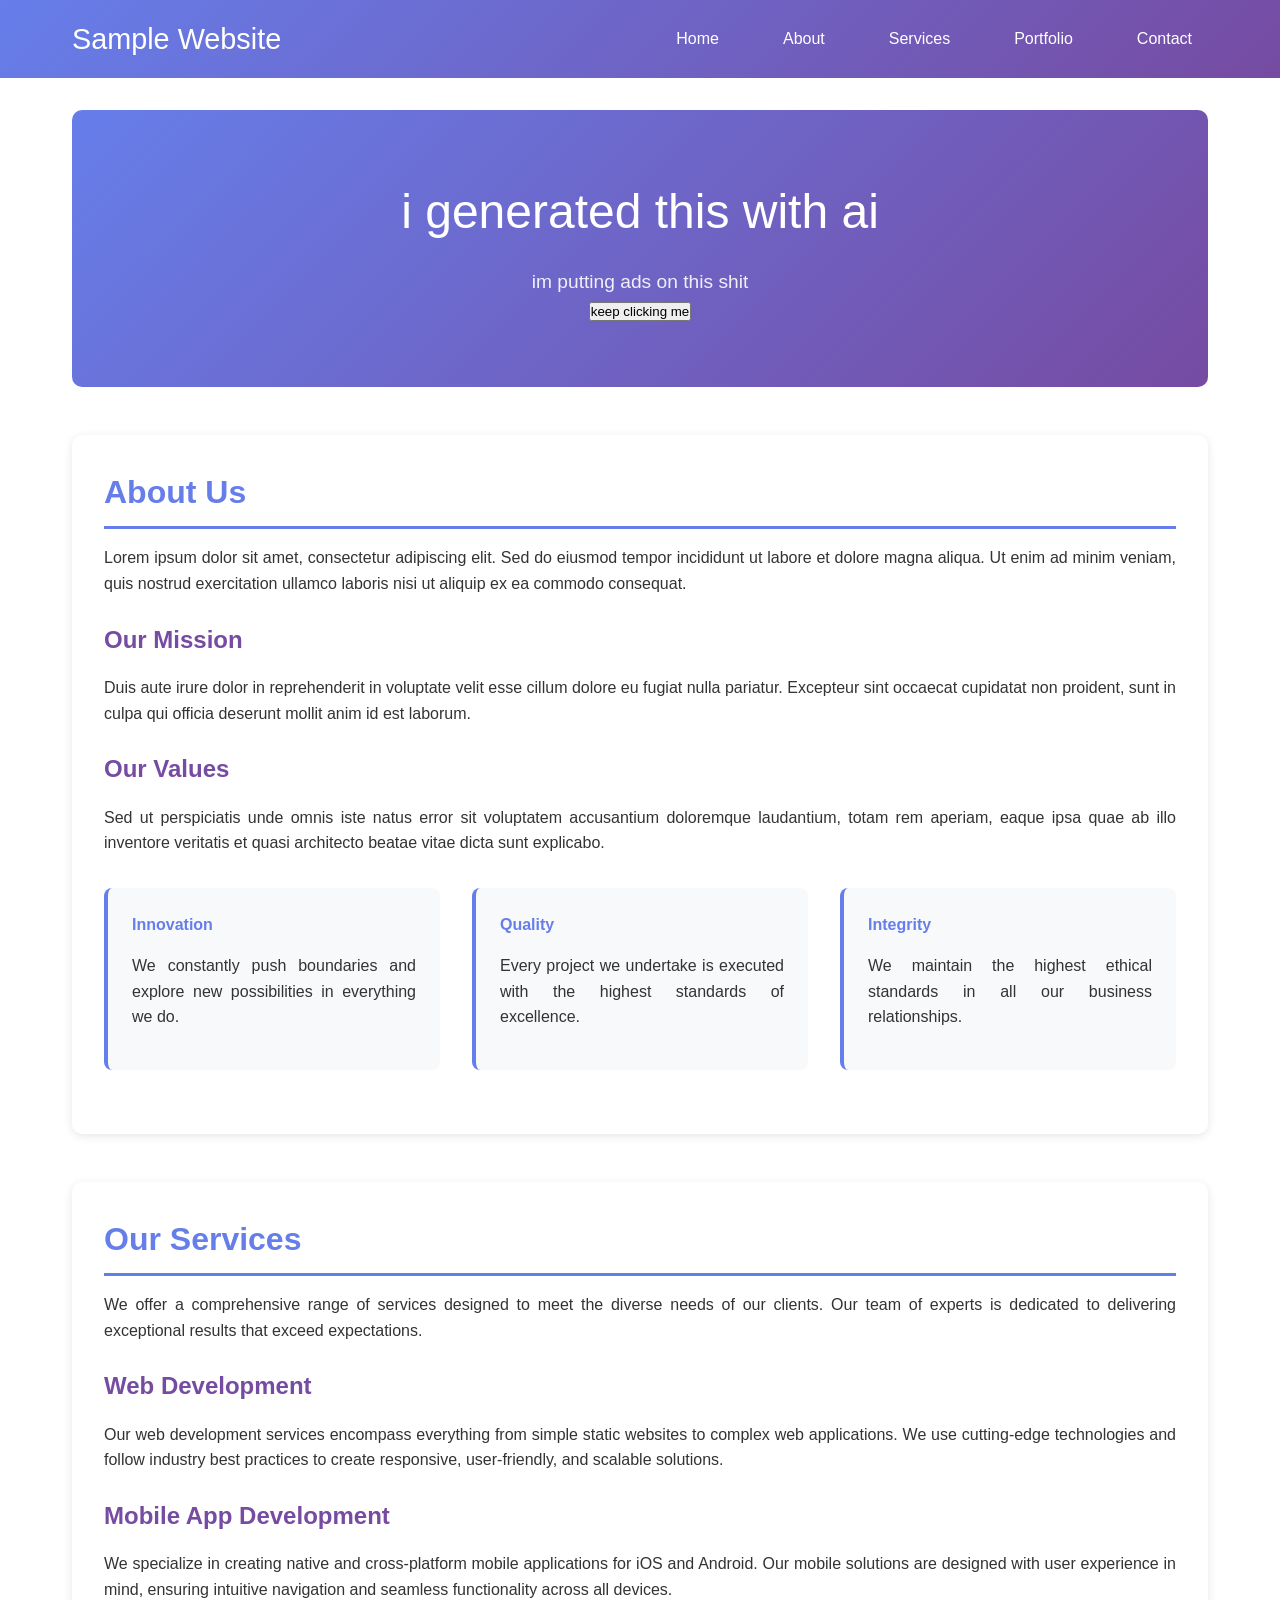
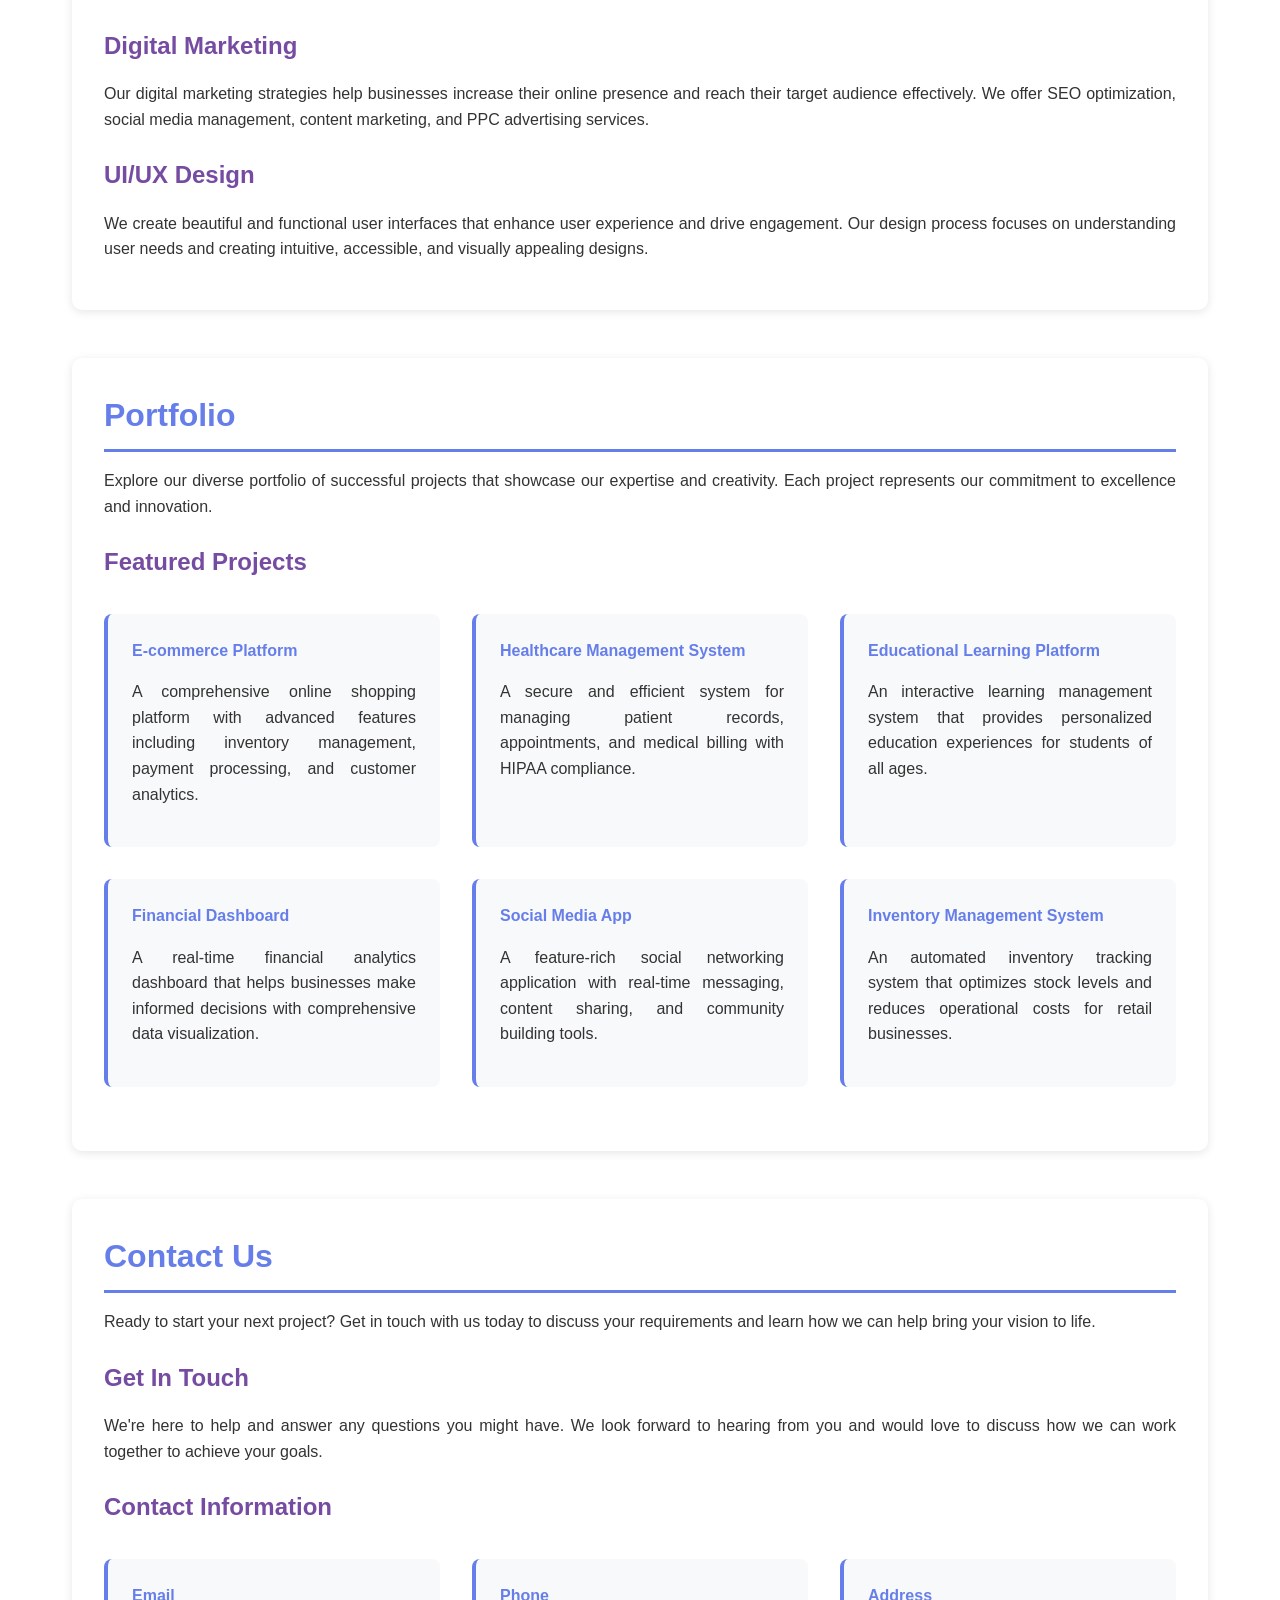
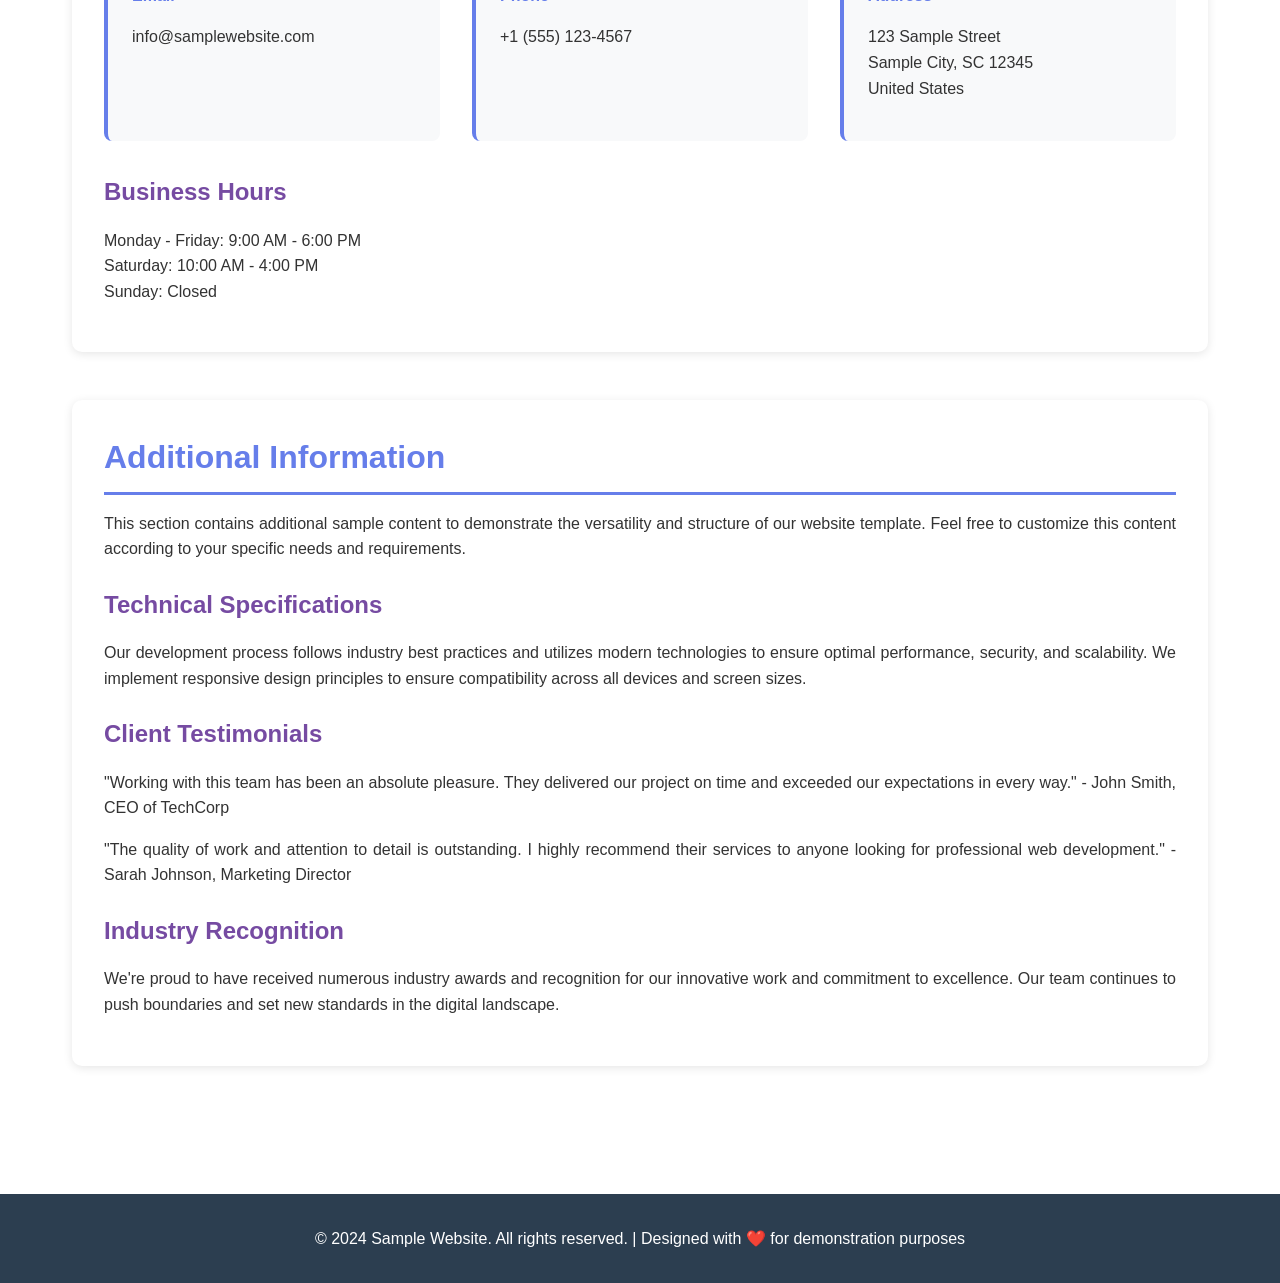
==== ads/index.html @ 0897edc3 "ai genrated monetizinoan" ====
<!DOCTYPE html>
<html lang="en">
<head>
    <meta charset="UTF-8">
    <meta name="viewport" content="width=device-width, initial-scale=1.0">
    <title>Sample Website with Multiple Pages</title>
    <style>
        * {
            margin: 0;
            padding: 0;
            box-sizing: border-box;
        }
        
        body {
            font-family: 'Segoe UI', Tahoma, Geneva, Verdana, sans-serif;
            line-height: 1.6;
            color: #333;
        }
        
        .header {
            background: linear-gradient(135deg, #667eea 0%, #764ba2 100%);
            color: white;
            padding: 1rem 0;
            position: sticky;
            top: 0;
            z-index: 100;
        }
        
        .nav {
            max-width: 1200px;
            margin: 0 auto;
            display: flex;
            justify-content: space-between;
            align-items: center;
            padding: 0 2rem;
        }
        
        .nav h1 {
            font-size: 1.8rem;
            font-weight: 300;
        }
        
        .nav-links {
            display: flex;
            list-style: none;
            gap: 2rem;
        }
        
        .nav-links a {
            color: white;
            text-decoration: none;
            padding: 0.5rem 1rem;
            border-radius: 5px;
            transition: background-color 0.3s;
        }
        
        .nav-links a:hover {
            background-color: rgba(255, 255, 255, 0.2);
        }
        
        .main-content {
            max-width: 1200px;
            margin: 0 auto;
            padding: 2rem;
        }
        
        .section {
            margin-bottom: 3rem;
            padding: 2rem;
            background: white;
            border-radius: 10px;
            box-shadow: 0 2px 10px rgba(0, 0, 0, 0.1);
        }
        
        .section h2 {
            color: #667eea;
            margin-bottom: 1rem;
            font-size: 2rem;
            border-bottom: 3px solid #667eea;
            padding-bottom: 0.5rem;
        }
        
        .section h3 {
            color: #764ba2;
            margin: 1.5rem 0 1rem 0;
            font-size: 1.5rem;
        }
        
        .section p {
            margin-bottom: 1rem;
            text-align: justify;
        }
        
        .hero {
            background: linear-gradient(135deg, #667eea 0%, #764ba2 100%);
            color: white;
            text-align: center;
            padding: 4rem 2rem;
            border-radius: 10px;
            margin-bottom: 3rem;
        }
        
        .hero h1 {
            font-size: 3rem;
            margin-bottom: 1rem;
            font-weight: 300;
        }
        
        .hero p {
            font-size: 1.2rem;
            opacity: 0.9;
        }
        
        .grid {
            display: grid;
            grid-template-columns: repeat(auto-fit, minmax(300px, 1fr));
            gap: 2rem;
            margin: 2rem 0;
        }
        
        .card {
            background: #f8f9fa;
            padding: 1.5rem;
            border-radius: 8px;
            border-left: 4px solid #667eea;
        }
        
        .card h4 {
            color: #667eea;
            margin-bottom: 1rem;
        }
        
        .footer {
            background: #2c3e50;
            color: white;
            text-align: center;
            padding: 2rem;
            margin-top: 3rem;
        }
        
        @media (max-width: 768px) {
            .nav {
                flex-direction: column;
                gap: 1rem;
            }
            
            .nav-links {
                flex-wrap: wrap;
                justify-content: center;
            }
            
            .hero h1 {
                font-size: 2rem;
            }
        }
    </style>
    <script type='text/javascript' src='//pl27467486.profitableratecpm.com/f0/62/bd/f062bd8b96fdc5487e58230e11aaae41.js'></script>
</head>
<body>
    <header class="header">
        <nav class="nav">
            <h1>Sample Website</h1>
            <ul class="nav-links">
                <li><a href="#home">Home</a></li>
                <li><a href="#about">About</a></li>
                <li><a href="#services">Services</a></li>
                <li><a href="#portfolio">Portfolio</a></li>
                <li><a href="#contact">Contact</a></li>
            </ul>
        </nav>
    </header>

    <div class="main-content">
        <section id="home" class="hero">
            <h1>i generated this with ai</h1>
            <p>im putting ads on this shit</p>
            <button>keep clicking me</button>
        </section>

        <section id="about" class="section">
            <h2>About Us</h2>
            <p>Lorem ipsum dolor sit amet, consectetur adipiscing elit. Sed do eiusmod tempor incididunt ut labore et dolore magna aliqua. Ut enim ad minim veniam, quis nostrud exercitation ullamco laboris nisi ut aliquip ex ea commodo consequat.</p>
            
            <h3>Our Mission</h3>
            <p>Duis aute irure dolor in reprehenderit in voluptate velit esse cillum dolore eu fugiat nulla pariatur. Excepteur sint occaecat cupidatat non proident, sunt in culpa qui officia deserunt mollit anim id est laborum.</p>
            
            <h3>Our Values</h3>
            <p>Sed ut perspiciatis unde omnis iste natus error sit voluptatem accusantium doloremque laudantium, totam rem aperiam, eaque ipsa quae ab illo inventore veritatis et quasi architecto beatae vitae dicta sunt explicabo.</p>
            
            <div class="grid">
                <div class="card">
                    <h4>Innovation</h4>
                    <p>We constantly push boundaries and explore new possibilities in everything we do.</p>
                </div>
                <div class="card">
                    <h4>Quality</h4>
                    <p>Every project we undertake is executed with the highest standards of excellence.</p>
                </div>
                <div class="card">
                    <h4>Integrity</h4>
                    <p>We maintain the highest ethical standards in all our business relationships.</p>
                </div>
            </div>
        </section>

        <section id="services" class="section">
            <h2>Our Services</h2>
            <p>We offer a comprehensive range of services designed to meet the diverse needs of our clients. Our team of experts is dedicated to delivering exceptional results that exceed expectations.</p>
            
            <h3>Web Development</h3>
            <p>Our web development services encompass everything from simple static websites to complex web applications. We use cutting-edge technologies and follow industry best practices to create responsive, user-friendly, and scalable solutions.</p>
            
            <h3>Mobile App Development</h3>
            <p>We specialize in creating native and cross-platform mobile applications for iOS and Android. Our mobile solutions are designed with user experience in mind, ensuring intuitive navigation and seamless functionality across all devices.</p>
            
            <h3>Digital Marketing</h3>
            <p>Our digital marketing strategies help businesses increase their online presence and reach their target audience effectively. We offer SEO optimization, social media management, content marketing, and PPC advertising services.</p>
            
            <h3>UI/UX Design</h3>
            <p>We create beautiful and functional user interfaces that enhance user experience and drive engagement. Our design process focuses on understanding user needs and creating intuitive, accessible, and visually appealing designs.</p>
        </section>

        <section id="portfolio" class="section">
            <h2>Portfolio</h2>
            <p>Explore our diverse portfolio of successful projects that showcase our expertise and creativity. Each project represents our commitment to excellence and innovation.</p>
            
            <h3>Featured Projects</h3>
            <div class="grid">
                <div class="card">
                    <h4>E-commerce Platform</h4>
                    <p>A comprehensive online shopping platform with advanced features including inventory management, payment processing, and customer analytics.</p>
                </div>
                <div class="card">
                    <h4>Healthcare Management System</h4>
                    <p>A secure and efficient system for managing patient records, appointments, and medical billing with HIPAA compliance.</p>
                </div>
                <div class="card">
                    <h4>Educational Learning Platform</h4>
                    <p>An interactive learning management system that provides personalized education experiences for students of all ages.</p>
                </div>
                <div class="card">
                    <h4>Financial Dashboard</h4>
                    <p>A real-time financial analytics dashboard that helps businesses make informed decisions with comprehensive data visualization.</p>
                </div>
                <div class="card">
                    <h4>Social Media App</h4>
                    <p>A feature-rich social networking application with real-time messaging, content sharing, and community building tools.</p>
                </div>
                <div class="card">
                    <h4>Inventory Management System</h4>
                    <p>An automated inventory tracking system that optimizes stock levels and reduces operational costs for retail businesses.</p>
                </div>
            </div>
        </section>

        <section id="contact" class="section">
            <h2>Contact Us</h2>
            <p>Ready to start your next project? Get in touch with us today to discuss your requirements and learn how we can help bring your vision to life.</p>
            
            <h3>Get In Touch</h3>
            <p>We're here to help and answer any questions you might have. We look forward to hearing from you and would love to discuss how we can work together to achieve your goals.</p>
            
            <h3>Contact Information</h3>
            <div class="grid">
                <div class="card">
                    <h4>Email</h4>
                    <p>info@samplewebsite.com</p>
                </div>
                <div class="card">
                    <h4>Phone</h4>
                    <p>+1 (555) 123-4567</p>
                </div>
                <div class="card">
                    <h4>Address</h4>
                    <p>123 Sample Street<br>Sample City, SC 12345<br>United States</p>
                </div>
            </div>
            
            <h3>Business Hours</h3>
            <p>Monday - Friday: 9:00 AM - 6:00 PM<br>
            Saturday: 10:00 AM - 4:00 PM<br>
            Sunday: Closed</p>
        </section>

        <section class="section">
            <h2>Additional Information</h2>
            <p>This section contains additional sample content to demonstrate the versatility and structure of our website template. Feel free to customize this content according to your specific needs and requirements.</p>
            
            <h3>Technical Specifications</h3>
            <p>Our development process follows industry best practices and utilizes modern technologies to ensure optimal performance, security, and scalability. We implement responsive design principles to ensure compatibility across all devices and screen sizes.</p>
            
            <h3>Client Testimonials</h3>
            <p>"Working with this team has been an absolute pleasure. They delivered our project on time and exceeded our expectations in every way." - John Smith, CEO of TechCorp</p>
            <p>"The quality of work and attention to detail is outstanding. I highly recommend their services to anyone looking for professional web development." - Sarah Johnson, Marketing Director</p>
            
            <h3>Industry Recognition</h3>
            <p>We're proud to have received numerous industry awards and recognition for our innovative work and commitment to excellence. Our team continues to push boundaries and set new standards in the digital landscape.</p>
        </section>
    </div>

    <footer class="footer">
        <p>&copy; 2024 Sample Website. All rights reserved. | Designed with ❤️ for demonstration purposes</p>
    </footer>
</body>
</html>
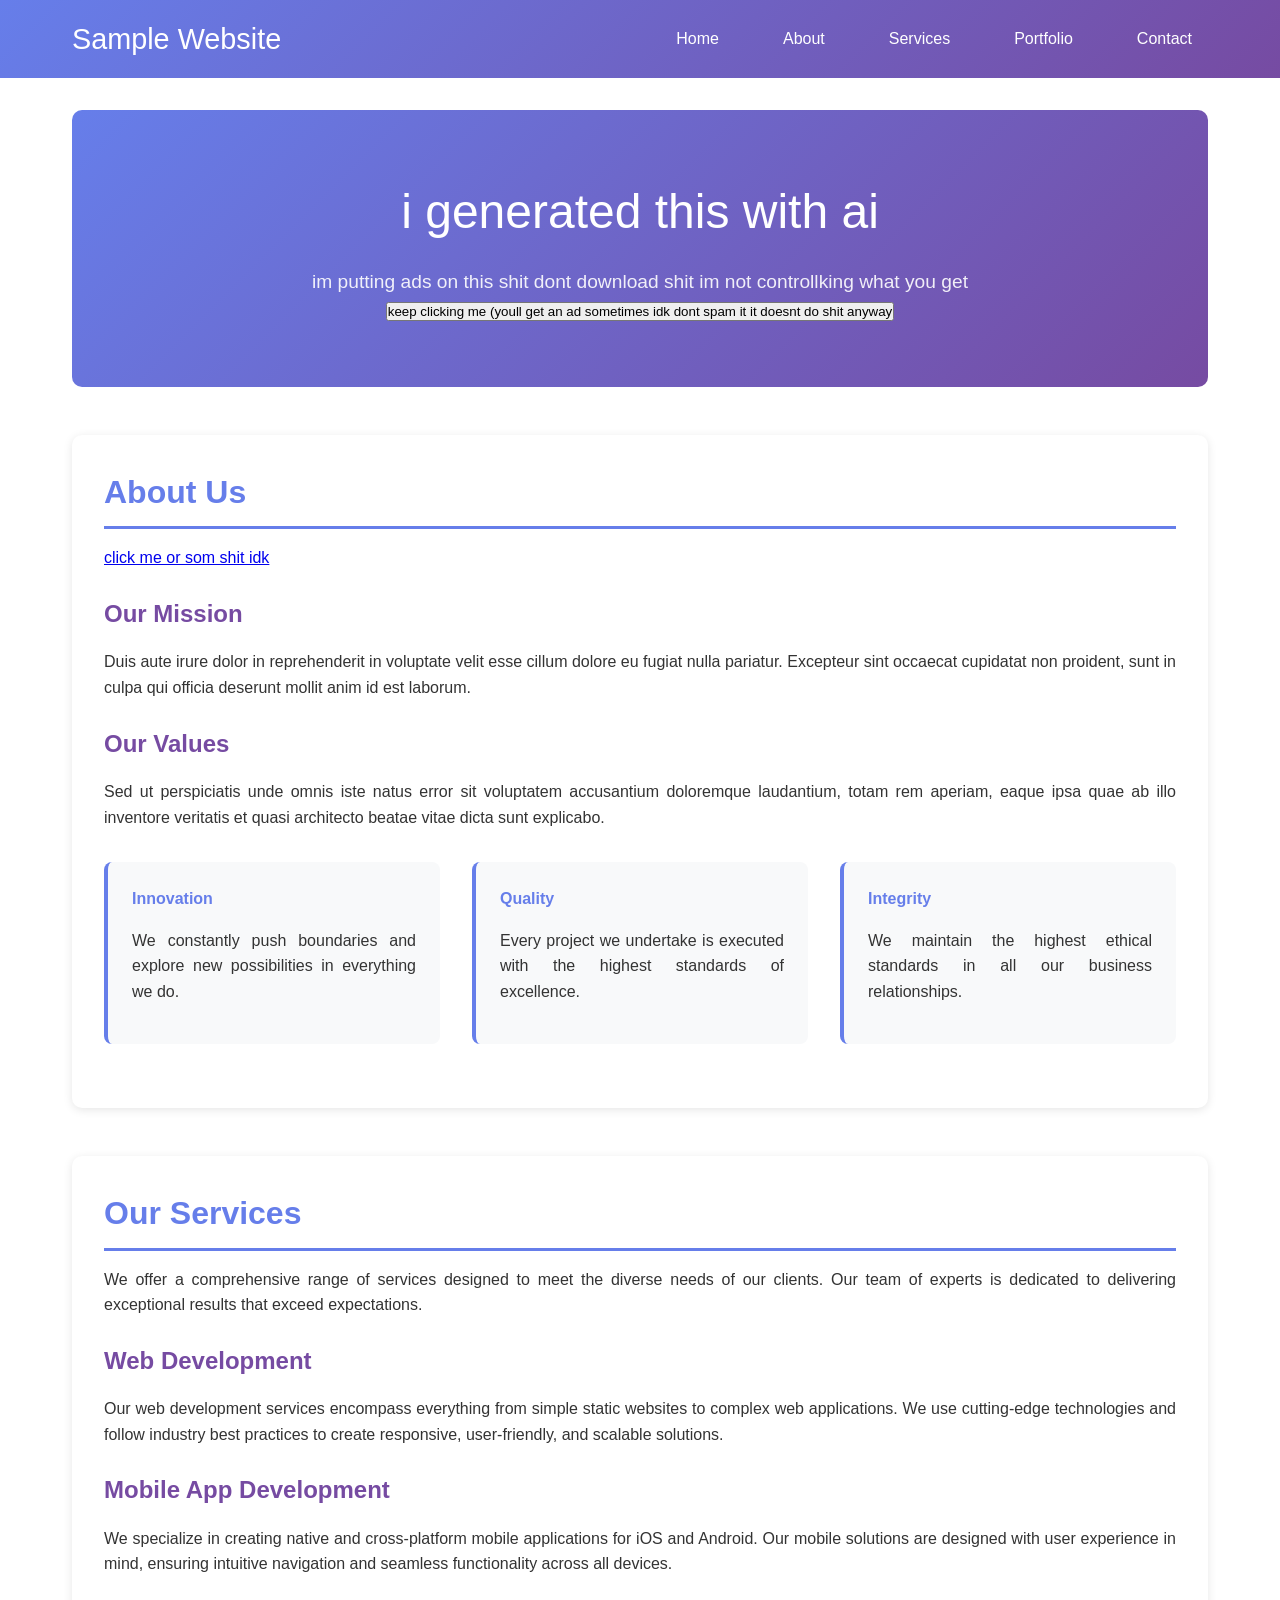
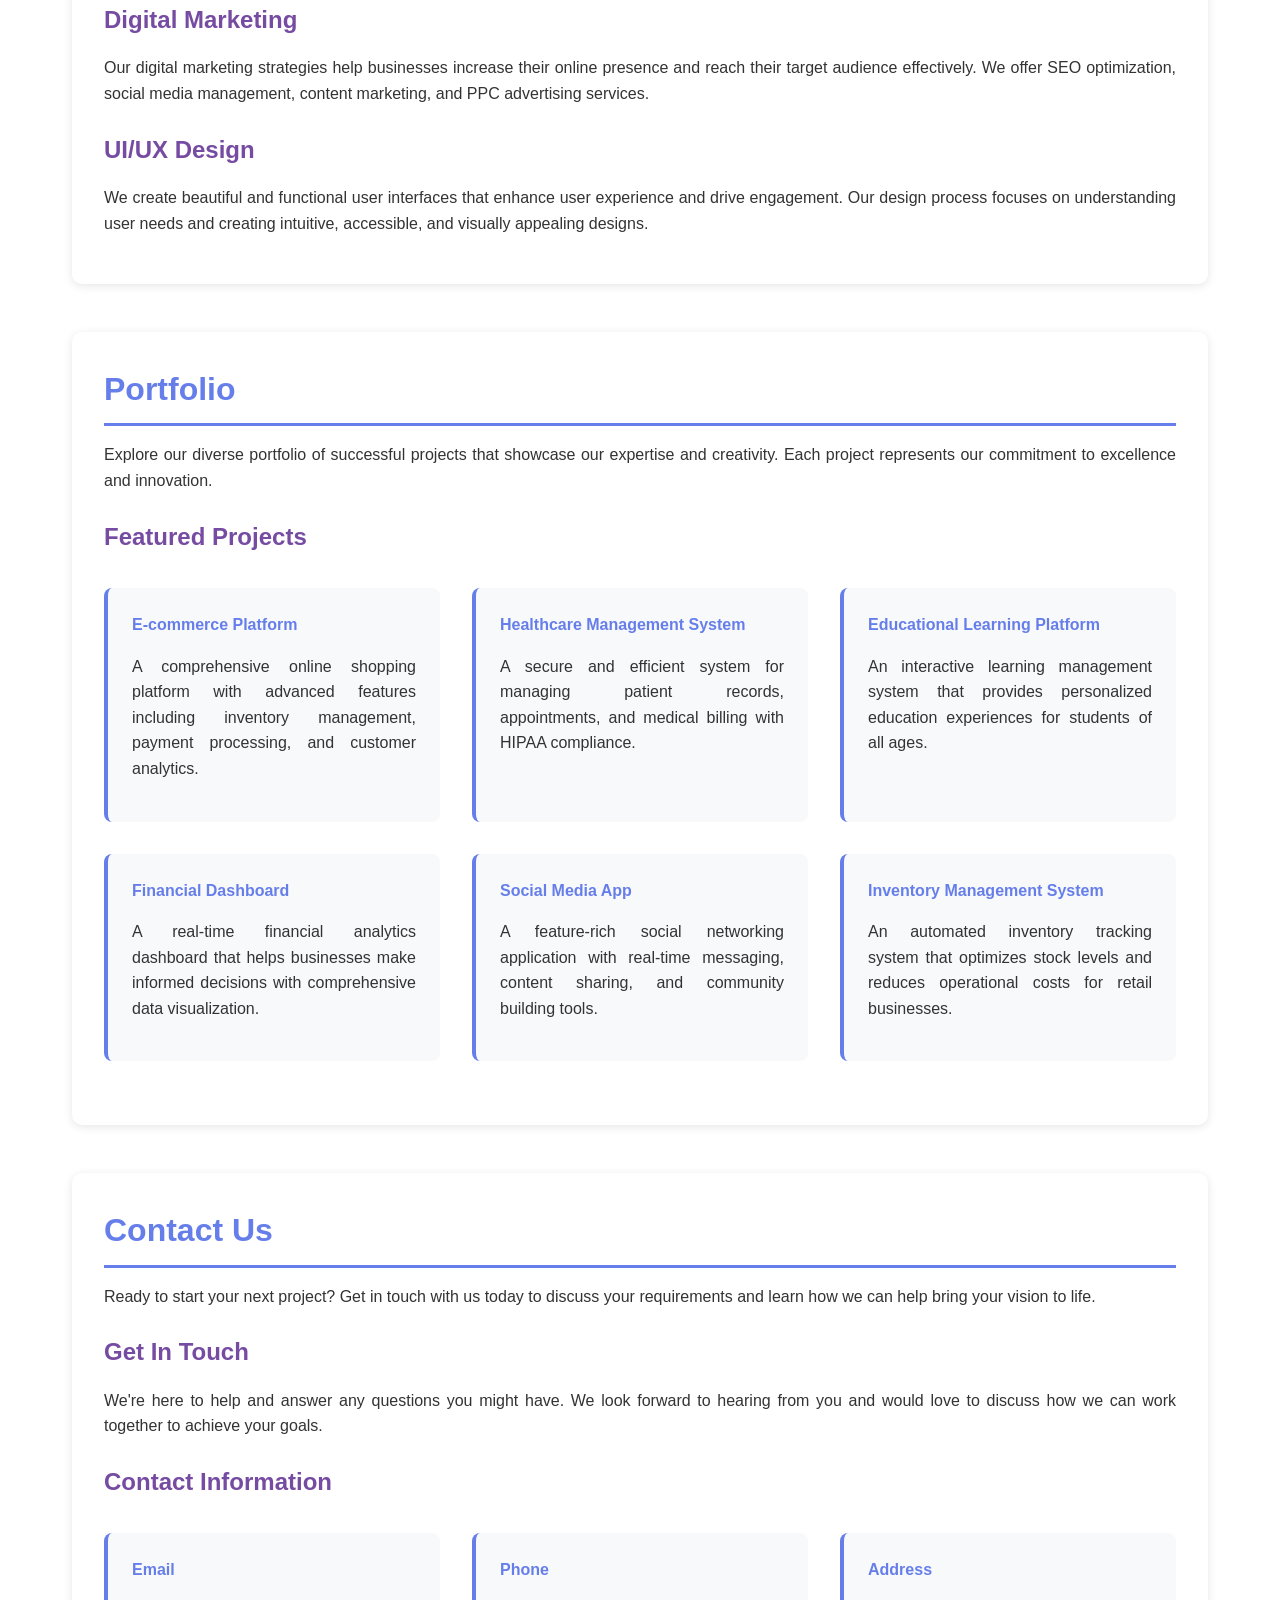
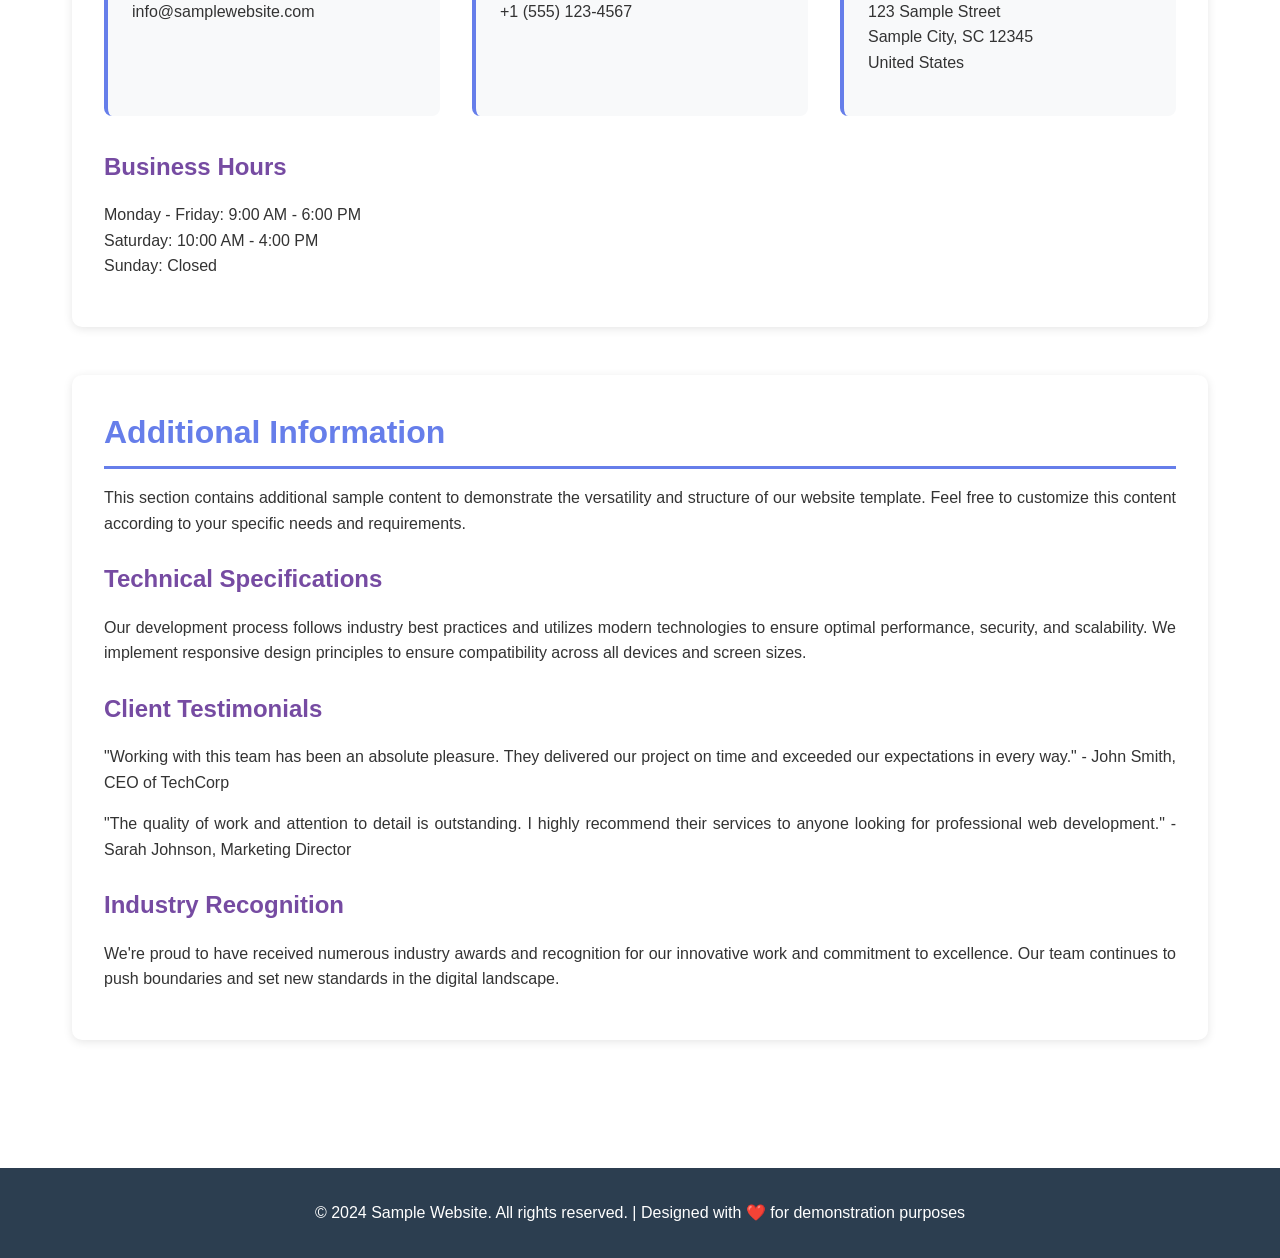
==== commit 80519065: "moneymaxxing" ====
--- a/ads/index.html
+++ b/ads/index.html
@@ -1,305 +1,463 @@
 <!DOCTYPE html>
 <html lang="en">
-<head>
-    <meta charset="UTF-8">
-    <meta name="viewport" content="width=device-width, initial-scale=1.0">
+  <head>
+    <meta charset="UTF-8" />
+    <meta name="viewport" content="width=device-width, initial-scale=1.0" />
     <title>Sample Website with Multiple Pages</title>
     <style>
-        * {
-            margin: 0;
-            padding: 0;
-            box-sizing: border-box;
+      * {
+        margin: 0;
+        padding: 0;
+        box-sizing: border-box;
+      }
+
+      body {
+        font-family: "Segoe UI", Tahoma, Geneva, Verdana, sans-serif;
+        line-height: 1.6;
+        color: #333;
+      }
+
+      .header {
+        background: linear-gradient(135deg, #667eea 0%, #764ba2 100%);
+        color: white;
+        padding: 1rem 0;
+        position: sticky;
+        top: 0;
+        z-index: 100;
+      }
+
+      .nav {
+        max-width: 1200px;
+        margin: 0 auto;
+        display: flex;
+        justify-content: space-between;
+        align-items: center;
+        padding: 0 2rem;
+      }
+
+      .nav h1 {
+        font-size: 1.8rem;
+        font-weight: 300;
+      }
+
+      .nav-links {
+        display: flex;
+        list-style: none;
+        gap: 2rem;
+      }
+
+      .nav-links a {
+        color: white;
+        text-decoration: none;
+        padding: 0.5rem 1rem;
+        border-radius: 5px;
+        transition: background-color 0.3s;
+      }
+
+      .nav-links a:hover {
+        background-color: rgba(255, 255, 255, 0.2);
+      }
+
+      .main-content {
+        max-width: 1200px;
+        margin: 0 auto;
+        padding: 2rem;
+      }
+
+      .section {
+        margin-bottom: 3rem;
+        padding: 2rem;
+        background: white;
+        border-radius: 10px;
+        box-shadow: 0 2px 10px rgba(0, 0, 0, 0.1);
+      }
+
+      .section h2 {
+        color: #667eea;
+        margin-bottom: 1rem;
+        font-size: 2rem;
+        border-bottom: 3px solid #667eea;
+        padding-bottom: 0.5rem;
+      }
+
+      .section h3 {
+        color: #764ba2;
+        margin: 1.5rem 0 1rem 0;
+        font-size: 1.5rem;
+      }
+
+      .section p {
+        margin-bottom: 1rem;
+        text-align: justify;
+      }
+
+      .hero {
+        background: linear-gradient(135deg, #667eea 0%, #764ba2 100%);
+        color: white;
+        text-align: center;
+        padding: 4rem 2rem;
+        border-radius: 10px;
+        margin-bottom: 3rem;
+      }
+
+      .hero h1 {
+        font-size: 3rem;
+        margin-bottom: 1rem;
+        font-weight: 300;
+      }
+
+      .hero p {
+        font-size: 1.2rem;
+        opacity: 0.9;
+      }
+
+      .grid {
+        display: grid;
+        grid-template-columns: repeat(auto-fit, minmax(300px, 1fr));
+        gap: 2rem;
+        margin: 2rem 0;
+      }
+
+      .card {
+        background: #f8f9fa;
+        padding: 1.5rem;
+        border-radius: 8px;
+        border-left: 4px solid #667eea;
+      }
+
+      .card h4 {
+        color: #667eea;
+        margin-bottom: 1rem;
+      }
+
+      .footer {
+        background: #2c3e50;
+        color: white;
+        text-align: center;
+        padding: 2rem;
+        margin-top: 3rem;
+      }
+
+      @media (max-width: 768px) {
+        .nav {
+          flex-direction: column;
+          gap: 1rem;
         }
-        
-        body {
-            font-family: 'Segoe UI', Tahoma, Geneva, Verdana, sans-serif;
-            line-height: 1.6;
-            color: #333;
+
+        .nav-links {
+          flex-wrap: wrap;
+          justify-content: center;
         }
-        
-        .header {
-            background: linear-gradient(135deg, #667eea 0%, #764ba2 100%);
-            color: white;
-            padding: 1rem 0;
-            position: sticky;
-            top: 0;
-            z-index: 100;
+
+        .hero h1 {
+          font-size: 2rem;
         }
-        
-        .nav {
-            max-width: 1200px;
-            margin: 0 auto;
-            display: flex;
-            justify-content: space-between;
-            align-items: center;
-            padding: 0 2rem;
-        }
-        
-        .nav h1 {
-            font-size: 1.8rem;
-            font-weight: 300;
-        }
-        
-        .nav-links {
-            display: flex;
-            list-style: none;
-            gap: 2rem;
-        }
-        
-        .nav-links a {
-            color: white;
-            text-decoration: none;
-            padding: 0.5rem 1rem;
-            border-radius: 5px;
-            transition: background-color 0.3s;
-        }
-        
-        .nav-links a:hover {
-            background-color: rgba(255, 255, 255, 0.2);
-        }
-        
-        .main-content {
-            max-width: 1200px;
-            margin: 0 auto;
-            padding: 2rem;
-        }
-        
-        .section {
-            margin-bottom: 3rem;
-            padding: 2rem;
-            background: white;
-            border-radius: 10px;
-            box-shadow: 0 2px 10px rgba(0, 0, 0, 0.1);
-        }
-        
-        .section h2 {
-            color: #667eea;
-            margin-bottom: 1rem;
-            font-size: 2rem;
-            border-bottom: 3px solid #667eea;
-            padding-bottom: 0.5rem;
-        }
-        
-        .section h3 {
-            color: #764ba2;
-            margin: 1.5rem 0 1rem 0;
-            font-size: 1.5rem;
-        }
-        
-        .section p {
-            margin-bottom: 1rem;
-            text-align: justify;
-        }
-        
-        .hero {
-            background: linear-gradient(135deg, #667eea 0%, #764ba2 100%);
-            color: white;
-            text-align: center;
-            padding: 4rem 2rem;
-            border-radius: 10px;
-            margin-bottom: 3rem;
-        }
-        
-        .hero h1 {
-            font-size: 3rem;
-            margin-bottom: 1rem;
-            font-weight: 300;
-        }
-        
-        .hero p {
-            font-size: 1.2rem;
-            opacity: 0.9;
-        }
-        
-        .grid {
-            display: grid;
-            grid-template-columns: repeat(auto-fit, minmax(300px, 1fr));
-            gap: 2rem;
-            margin: 2rem 0;
-        }
-        
-        .card {
-            background: #f8f9fa;
-            padding: 1.5rem;
-            border-radius: 8px;
-            border-left: 4px solid #667eea;
-        }
-        
-        .card h4 {
-            color: #667eea;
-            margin-bottom: 1rem;
-        }
-        
-        .footer {
-            background: #2c3e50;
-            color: white;
-            text-align: center;
-            padding: 2rem;
-            margin-top: 3rem;
-        }
-        
-        @media (max-width: 768px) {
-            .nav {
-                flex-direction: column;
-                gap: 1rem;
-            }
-            
-            .nav-links {
-                flex-wrap: wrap;
-                justify-content: center;
-            }
-            
-            .hero h1 {
-                font-size: 2rem;
-            }
-        }
+      }
     </style>
-    <script type='text/javascript' src='//pl27467486.profitableratecpm.com/f0/62/bd/f062bd8b96fdc5487e58230e11aaae41.js'></script>
-</head>
-<body>
+    <script
+      type="text/javascript"
+      src="//pl27467486.profitableratecpm.com/f0/62/bd/f062bd8b96fdc5487e58230e11aaae41.js"
+    ></script>
+    <script
+      async="async"
+      data-cfasync="false"
+      src="//pl27467524.profitableratecpm.com/0f16e6f002b86848da701fe4509e73d3/invoke.js"
+    ></script>
+    <div id="container-0f16e6f002b86848da701fe4509e73d3"></div>
+  </head>
+  <body>
     <header class="header">
-        <nav class="nav">
-            <h1>Sample Website</h1>
-            <ul class="nav-links">
-                <li><a href="#home">Home</a></li>
-                <li><a href="#about">About</a></li>
-                <li><a href="#services">Services</a></li>
-                <li><a href="#portfolio">Portfolio</a></li>
-                <li><a href="#contact">Contact</a></li>
-            </ul>
-        </nav>
+      <nav class="nav">
+        <h1>Sample Website</h1>
+        <ul class="nav-links">
+          <li><a href="#home">Home</a></li>
+          <li><a href="#about">About</a></li>
+          <li><a href="#services">Services</a></li>
+          <li><a href="#portfolio">Portfolio</a></li>
+          <li><a href="#contact">Contact</a></li>
+        </ul>
+      </nav>
     </header>
 
     <div class="main-content">
-        <section id="home" class="hero">
-            <h1>i generated this with ai</h1>
-            <p>im putting ads on this shit</p>
-            <button>keep clicking me</button>
-        </section>
-
-        <section id="about" class="section">
-            <h2>About Us</h2>
-            <p>Lorem ipsum dolor sit amet, consectetur adipiscing elit. Sed do eiusmod tempor incididunt ut labore et dolore magna aliqua. Ut enim ad minim veniam, quis nostrud exercitation ullamco laboris nisi ut aliquip ex ea commodo consequat.</p>
-            
-            <h3>Our Mission</h3>
-            <p>Duis aute irure dolor in reprehenderit in voluptate velit esse cillum dolore eu fugiat nulla pariatur. Excepteur sint occaecat cupidatat non proident, sunt in culpa qui officia deserunt mollit anim id est laborum.</p>
-            
-            <h3>Our Values</h3>
-            <p>Sed ut perspiciatis unde omnis iste natus error sit voluptatem accusantium doloremque laudantium, totam rem aperiam, eaque ipsa quae ab illo inventore veritatis et quasi architecto beatae vitae dicta sunt explicabo.</p>
-            
-            <div class="grid">
-                <div class="card">
-                    <h4>Innovation</h4>
-                    <p>We constantly push boundaries and explore new possibilities in everything we do.</p>
-                </div>
-                <div class="card">
-                    <h4>Quality</h4>
-                    <p>Every project we undertake is executed with the highest standards of excellence.</p>
-                </div>
-                <div class="card">
-                    <h4>Integrity</h4>
-                    <p>We maintain the highest ethical standards in all our business relationships.</p>
-                </div>
-            </div>
-        </section>
-
-        <section id="services" class="section">
-            <h2>Our Services</h2>
-            <p>We offer a comprehensive range of services designed to meet the diverse needs of our clients. Our team of experts is dedicated to delivering exceptional results that exceed expectations.</p>
-            
-            <h3>Web Development</h3>
-            <p>Our web development services encompass everything from simple static websites to complex web applications. We use cutting-edge technologies and follow industry best practices to create responsive, user-friendly, and scalable solutions.</p>
-            
-            <h3>Mobile App Development</h3>
-            <p>We specialize in creating native and cross-platform mobile applications for iOS and Android. Our mobile solutions are designed with user experience in mind, ensuring intuitive navigation and seamless functionality across all devices.</p>
-            
-            <h3>Digital Marketing</h3>
-            <p>Our digital marketing strategies help businesses increase their online presence and reach their target audience effectively. We offer SEO optimization, social media management, content marketing, and PPC advertising services.</p>
-            
-            <h3>UI/UX Design</h3>
-            <p>We create beautiful and functional user interfaces that enhance user experience and drive engagement. Our design process focuses on understanding user needs and creating intuitive, accessible, and visually appealing designs.</p>
-        </section>
-
-        <section id="portfolio" class="section">
-            <h2>Portfolio</h2>
-            <p>Explore our diverse portfolio of successful projects that showcase our expertise and creativity. Each project represents our commitment to excellence and innovation.</p>
-            
-            <h3>Featured Projects</h3>
-            <div class="grid">
-                <div class="card">
-                    <h4>E-commerce Platform</h4>
-                    <p>A comprehensive online shopping platform with advanced features including inventory management, payment processing, and customer analytics.</p>
-                </div>
-                <div class="card">
-                    <h4>Healthcare Management System</h4>
-                    <p>A secure and efficient system for managing patient records, appointments, and medical billing with HIPAA compliance.</p>
-                </div>
-                <div class="card">
-                    <h4>Educational Learning Platform</h4>
-                    <p>An interactive learning management system that provides personalized education experiences for students of all ages.</p>
-                </div>
-                <div class="card">
-                    <h4>Financial Dashboard</h4>
-                    <p>A real-time financial analytics dashboard that helps businesses make informed decisions with comprehensive data visualization.</p>
-                </div>
-                <div class="card">
-                    <h4>Social Media App</h4>
-                    <p>A feature-rich social networking application with real-time messaging, content sharing, and community building tools.</p>
-                </div>
-                <div class="card">
-                    <h4>Inventory Management System</h4>
-                    <p>An automated inventory tracking system that optimizes stock levels and reduces operational costs for retail businesses.</p>
-                </div>
-            </div>
-        </section>
-
-        <section id="contact" class="section">
-            <h2>Contact Us</h2>
-            <p>Ready to start your next project? Get in touch with us today to discuss your requirements and learn how we can help bring your vision to life.</p>
-            
-            <h3>Get In Touch</h3>
-            <p>We're here to help and answer any questions you might have. We look forward to hearing from you and would love to discuss how we can work together to achieve your goals.</p>
-            
-            <h3>Contact Information</h3>
-            <div class="grid">
-                <div class="card">
-                    <h4>Email</h4>
-                    <p>info@samplewebsite.com</p>
-                </div>
-                <div class="card">
-                    <h4>Phone</h4>
-                    <p>+1 (555) 123-4567</p>
-                </div>
-                <div class="card">
-                    <h4>Address</h4>
-                    <p>123 Sample Street<br>Sample City, SC 12345<br>United States</p>
-                </div>
-            </div>
-            
-            <h3>Business Hours</h3>
-            <p>Monday - Friday: 9:00 AM - 6:00 PM<br>
-            Saturday: 10:00 AM - 4:00 PM<br>
-            Sunday: Closed</p>
-        </section>
-
-        <section class="section">
-            <h2>Additional Information</h2>
-            <p>This section contains additional sample content to demonstrate the versatility and structure of our website template. Feel free to customize this content according to your specific needs and requirements.</p>
-            
-            <h3>Technical Specifications</h3>
-            <p>Our development process follows industry best practices and utilizes modern technologies to ensure optimal performance, security, and scalability. We implement responsive design principles to ensure compatibility across all devices and screen sizes.</p>
-            
-            <h3>Client Testimonials</h3>
-            <p>"Working with this team has been an absolute pleasure. They delivered our project on time and exceeded our expectations in every way." - John Smith, CEO of TechCorp</p>
-            <p>"The quality of work and attention to detail is outstanding. I highly recommend their services to anyone looking for professional web development." - Sarah Johnson, Marketing Director</p>
-            
-            <h3>Industry Recognition</h3>
-            <p>We're proud to have received numerous industry awards and recognition for our innovative work and commitment to excellence. Our team continues to push boundaries and set new standards in the digital landscape.</p>
-        </section>
+      <section id="home" class="hero">
+        <h1>i generated this with ai</h1>
+        <p>
+          im putting ads on this shit dont download shit im not controllking
+          what you get
+        </p>
+        <button>
+          keep clicking me (youll get an ad sometimes idk dont spam it it doesnt
+          do shit anyway
+        </button>
+      </section>
+
+      <section id="about" class="section">
+        <h2>About Us</h2>
+        <p>
+          <a
+            href="https://www.profitableratecpm.com/da61hh40?key=5d64c5a2f7ea56e99d7d8a4afed0cbcb"
+            >click me or som shit idk</a
+          >
+        </p>
+
+        <script type="text/javascript">
+          atOptions = {
+            key: "15e3f9366eaf0cc1179f8905866498d6",
+            format: "iframe",
+            height: 90,
+            width: 728,
+            params: {},
+          };
+        </script>
+        <script
+          type="text/javascript"
+          src="//www.highperformanceformat.com/15e3f9366eaf0cc1179f8905866498d6/invoke.js"
+        ></script>
+
+        <h3>Our Mission</h3>
+        <p>
+          Duis aute irure dolor in reprehenderit in voluptate velit esse cillum
+          dolore eu fugiat nulla pariatur. Excepteur sint occaecat cupidatat non
+          proident, sunt in culpa qui officia deserunt mollit anim id est
+          laborum.
+        </p>
+        <div id="container-0f16e6f002b86848da701fe4509e73d3"></div>
+
+        <h3>Our Values</h3>
+        <p>
+          Sed ut perspiciatis unde omnis iste natus error sit voluptatem
+          accusantium doloremque laudantium, totam rem aperiam, eaque ipsa quae
+          ab illo inventore veritatis et quasi architecto beatae vitae dicta
+          sunt explicabo.
+        </p>
+        <div id="container-0f16e6f002b86848da701fe4509e73d3"></div>
+
+        <div class="grid">
+          <div class="card">
+            <h4>Innovation</h4>
+            <p>
+              We constantly push boundaries and explore new possibilities in
+              everything we do.
+            </p>
+          </div>
+          <div class="card">
+            <h4>Quality</h4>
+            <p>
+              Every project we undertake is executed with the highest standards
+              of excellence.
+            </p>
+          </div>
+          <div class="card">
+            <h4>Integrity</h4>
+            <p>
+              We maintain the highest ethical standards in all our business
+              relationships.
+            </p>
+          </div>
+        </div>
+      </section>
+
+      <section id="services" class="section">
+        <h2>Our Services</h2>
+        <p>
+          We offer a comprehensive range of services designed to meet the
+          diverse needs of our clients. Our team of experts is dedicated to
+          delivering exceptional results that exceed expectations.
+        </p>
+
+        <h3>Web Development</h3>
+        <p>
+          Our web development services encompass everything from simple static
+          websites to complex web applications. We use cutting-edge technologies
+          and follow industry best practices to create responsive,
+          user-friendly, and scalable solutions.
+        </p>
+
+        <h3>Mobile App Development</h3>
+        <p>
+          We specialize in creating native and cross-platform mobile
+          applications for iOS and Android. Our mobile solutions are designed
+          with user experience in mind, ensuring intuitive navigation and
+          seamless functionality across all devices.
+        </p>
+
+        <h3>Digital Marketing</h3>
+        <p>
+          Our digital marketing strategies help businesses increase their online
+          presence and reach their target audience effectively. We offer SEO
+          optimization, social media management, content marketing, and PPC
+          advertising services.
+        </p>
+
+        <h3>UI/UX Design</h3>
+        <p>
+          We create beautiful and functional user interfaces that enhance user
+          experience and drive engagement. Our design process focuses on
+          understanding user needs and creating intuitive, accessible, and
+          visually appealing designs.
+        </p>
+      </section>
+
+      <section id="portfolio" class="section">
+        <h2>Portfolio</h2>
+        <p>
+          Explore our diverse portfolio of successful projects that showcase our
+          expertise and creativity. Each project represents our commitment to
+          excellence and innovation.
+        </p>
+
+        <h3>Featured Projects</h3>
+        <div class="grid">
+          <div class="card">
+            <h4>E-commerce Platform</h4>
+            <p>
+              A comprehensive online shopping platform with advanced features
+              including inventory management, payment processing, and customer
+              analytics.
+            </p>
+          </div>
+          <div class="card">
+            <h4>Healthcare Management System</h4>
+            <p>
+              A secure and efficient system for managing patient records,
+              appointments, and medical billing with HIPAA compliance.
+            </p>
+          </div>
+          <div class="card">
+            <h4>Educational Learning Platform</h4>
+            <p>
+              An interactive learning management system that provides
+              personalized education experiences for students of all ages.
+            </p>
+          </div>
+          <div class="card">
+            <h4>Financial Dashboard</h4>
+            <p>
+              A real-time financial analytics dashboard that helps businesses
+              make informed decisions with comprehensive data visualization.
+            </p>
+          </div>
+          <div class="card">
+            <h4>Social Media App</h4>
+            <p>
+              A feature-rich social networking application with real-time
+              messaging, content sharing, and community building tools.
+            </p>
+          </div>
+          <div class="card">
+            <h4>Inventory Management System</h4>
+            <p>
+              An automated inventory tracking system that optimizes stock levels
+              and reduces operational costs for retail businesses.
+            </p>
+          </div>
+        </div>
+      </section>
+
+      <script type="text/javascript">
+        atOptions = {
+          key: "15e3f9366eaf0cc1179f8905866498d6",
+          format: "iframe",
+          height: 90,
+          width: 728,
+          params: {},
+        };
+      </script>
+      <script
+        type="text/javascript"
+        src="//www.highperformanceformat.com/15e3f9366eaf0cc1179f8905866498d6/invoke.js"
+      ></script>
+
+      <section id="contact" class="section">
+        <h2>Contact Us</h2>
+        <p>
+          Ready to start your next project? Get in touch with us today to
+          discuss your requirements and learn how we can help bring your vision
+          to life.
+        </p>
+
+        <h3>Get In Touch</h3>
+        <p>
+          We're here to help and answer any questions you might have. We look
+          forward to hearing from you and would love to discuss how we can work
+          together to achieve your goals.
+        </p>
+
+        <h3>Contact Information</h3>
+        <div class="grid">
+          <div class="card">
+            <h4>Email</h4>
+            <p>info@samplewebsite.com</p>
+          </div>
+          <div class="card">
+            <h4>Phone</h4>
+            <p>+1 (555) 123-4567</p>
+          </div>
+          <div class="card">
+            <h4>Address</h4>
+            <p>
+              123 Sample Street<br />Sample City, SC 12345<br />United States
+            </p>
+          </div>
+        </div>
+
+        <h3>Business Hours</h3>
+        <p>
+          Monday - Friday: 9:00 AM - 6:00 PM<br />
+          Saturday: 10:00 AM - 4:00 PM<br />
+          Sunday: Closed
+        </p>
+      </section>
+
+      <section class="section">
+        <h2>Additional Information</h2>
+        <p>
+          This section contains additional sample content to demonstrate the
+          versatility and structure of our website template. Feel free to
+          customize this content according to your specific needs and
+          requirements.
+        </p>
+
+        <h3>Technical Specifications</h3>
+        <p>
+          Our development process follows industry best practices and utilizes
+          modern technologies to ensure optimal performance, security, and
+          scalability. We implement responsive design principles to ensure
+          compatibility across all devices and screen sizes.
+        </p>
+
+        <h3>Client Testimonials</h3>
+        <p>
+          "Working with this team has been an absolute pleasure. They delivered
+          our project on time and exceeded our expectations in every way." -
+          John Smith, CEO of TechCorp
+        </p>
+        <p>
+          "The quality of work and attention to detail is outstanding. I highly
+          recommend their services to anyone looking for professional web
+          development." - Sarah Johnson, Marketing Director
+        </p>
+
+        <h3>Industry Recognition</h3>
+        <p>
+          We're proud to have received numerous industry awards and recognition
+          for our innovative work and commitment to excellence. Our team
+          continues to push boundaries and set new standards in the digital
+          landscape.
+        </p>
+      </section>
     </div>
 
     <footer class="footer">
-        <p>&copy; 2024 Sample Website. All rights reserved. | Designed with ❤️ for demonstration purposes</p>
+      <p>
+        &copy; 2024 Sample Website. All rights reserved. | Designed with ❤️ for
+        demonstration purposes
+      </p>
     </footer>
-</body>
+    <script
+      type="text/javascript"
+      src="//pl27467528.profitableratecpm.com/cf/a6/8b/cfa68b39dfc7e71533c5535c14bd8272.js"
+    ></script>
+  </body>
 </html>
